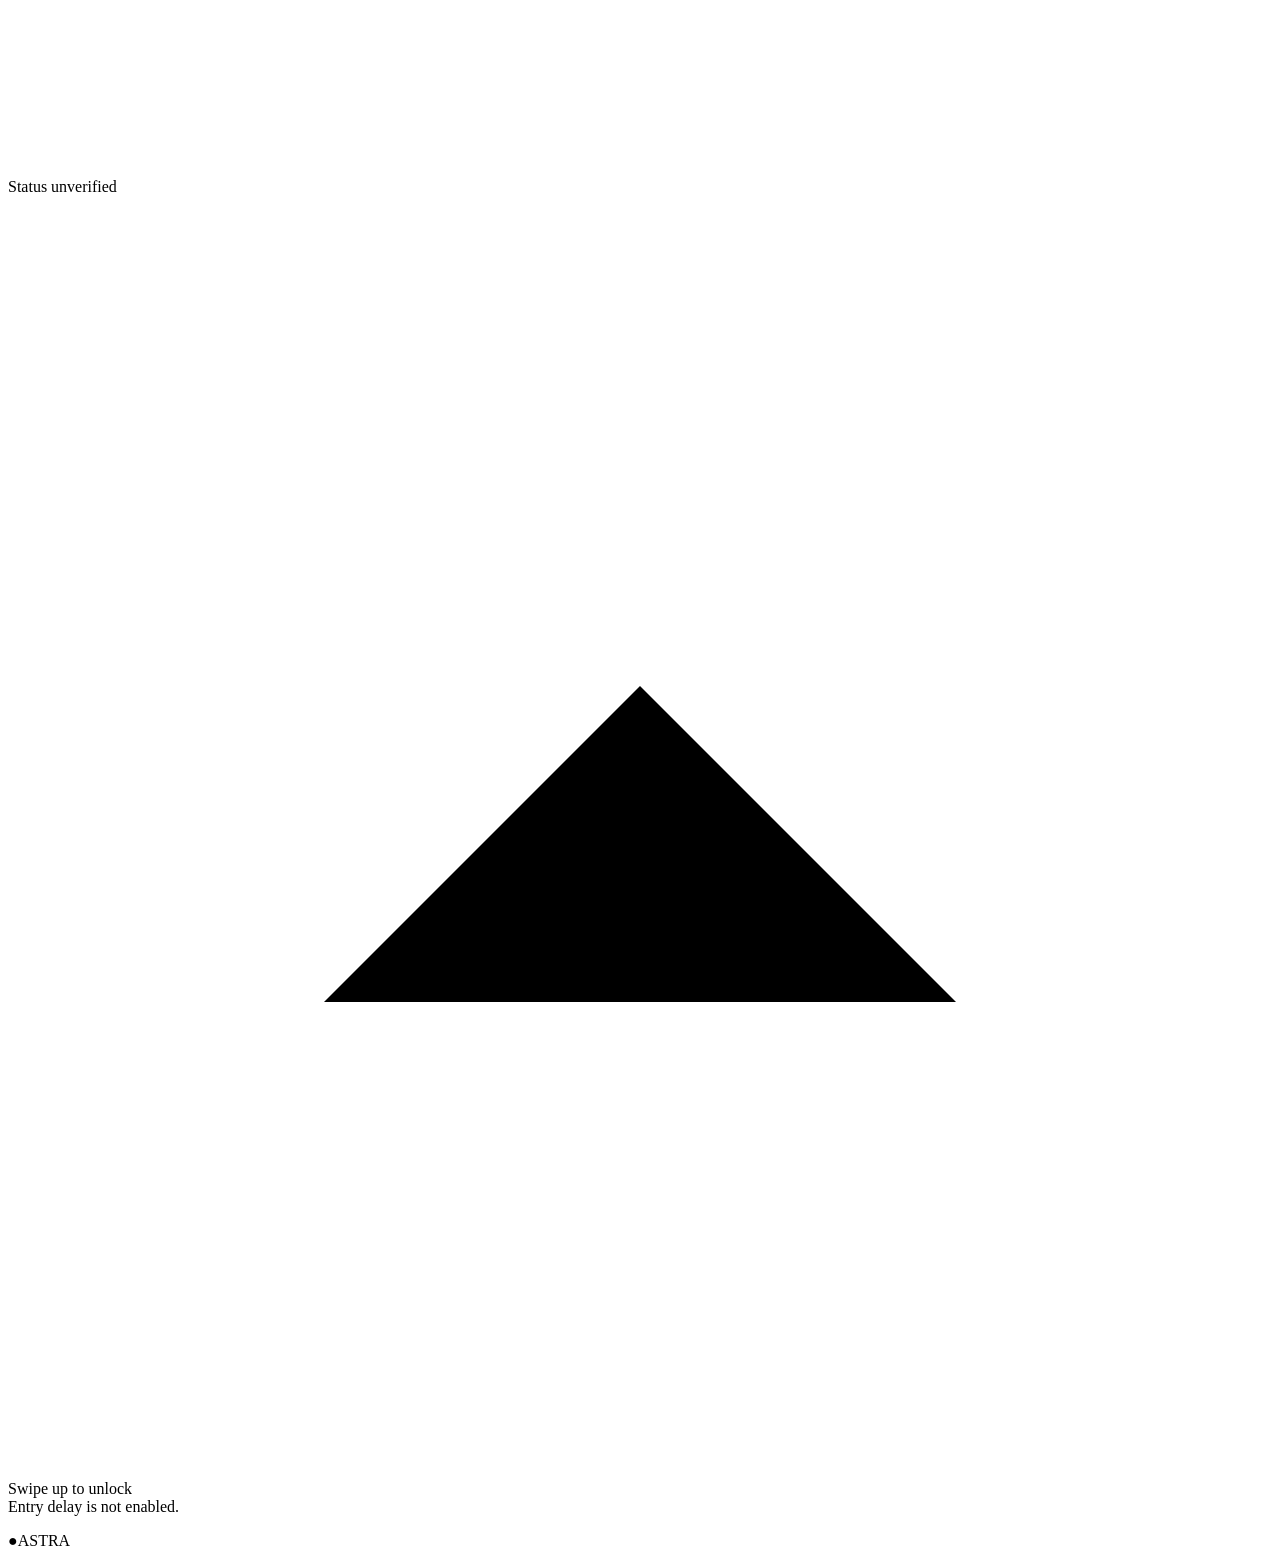
==== unifi-keypad/index.html @ 31f356d2 "Publish Astra panel and experimental fleet portal under MIT" ====
<!doctype html><html lang="en"><head><meta charset="utf-8"><meta name="viewport" content="width=device-width,initial-scale=1"><title>Astra · Home</title><link rel="stylesheet" href="/style.css"><link rel="stylesheet" href="/astra.css"><script defer src="/app.js"></script><script defer src="/management.js"></script><script defer src="/audio.js"></script><script src="/browser-pair.js" defer></script><link rel="stylesheet" href="/web-setup.css"></head><body><main>

<aside id="connection-alert" class="connection-alert" role="status" hidden><div><strong id="connection-alert-title">Alarm status unavailable</strong><p id="connection-alert-detail"></p></div><button id="reconnect" type="button">Reconnect UniFi</button></aside>
<aside id="bypass-summary" class="bypass-summary" role="status" hidden><span id="bypass-text"></span><button id="bypass-details" class="quiet" type="button">Details</button></aside>
<div id="alert-strip" class="alert-strip" role="status" hidden><span id="strip-label"></span><strong id="strip-time"></strong><button id="strip-cancel" type="button" class="strip-cancel">Disarm</button></div>
<section id="sleep" class="screen">
  <canvas id="lock-aurora" aria-hidden="true"></canvas>
  <div id="standby-display"><div id="clock" class="clock"></div><p id="date"></p><p id="standby-status" class="sub" aria-live="polite"><span id="standby-lock" class="lock-icon" aria-hidden="true"></span><span id="sleep-state">Status unverified</span></p></div>
  <div id="alarm-display" class="alarm-display" hidden>
    <p id="alarm-phase" class="eyebrow"></p>
    <div id="countdown-face" class="countdown-face" role="timer" aria-live="off">
      <svg class="countdown-ring" viewBox="0 0 240 240" aria-hidden="true"><circle class="ring-track" cx="120" cy="120" r="111"/><circle id="timer-progress" class="ring-progress" cx="120" cy="120" r="111" pathLength="60" stroke-dasharray="60"/></svg>
      <div id="countdown-value" class="countdown-value">1:00</div><span class="countdown-unit">REMAINING</span>
    </div>
    <div id="breach-display" class="breach-display" role="alert" hidden><div class="breach-symbol" aria-hidden="true">!</div><h1>THERE HAS BEEN<br>A BREACH</h1></div>
    <p id="alarm-detail" class="alarm-detail"></p>
  </div>
  <button id="wake" class="wake" hidden><span id="wake-label">Disarm</span><span class="wake-arrow" aria-hidden="true">→</span></button>
  <div id="swipe-unlock" class="swipe-unlock" role="button" tabindex="0" aria-label="Unlock panel. Swipe up from the bottom, or press Enter."><svg class="swipe-chevron" viewBox="0 0 24 24" aria-hidden="true"><path d="m6 15 6-6 6 6"/></svg><span>Swipe up to unlock</span><span class="swipe-handle" aria-hidden="true"></span></div>
  <p id="exit-countdown" class="sr-only" hidden></p>
</section>
<section id="pin-screen" class="screen" hidden><button id="back" class="quiet back">← Back</button><div class="eyebrow">WELCOME HOME</div><h1 id="pin-title">Unlock keypad</h1><p id="pin-help" class="sub">Enter your PIN. The keypad unlocks automatically.</p><form id="unlock-form"><input id="pin" aria-label="Keypad PIN" type="password" inputmode="none" pattern="[0-9]{4,8}" maxlength="8" autocomplete="off" placeholder="••••" required><div id="number-pad" class="number-pad"></div><button id="unlock-button" class="primary" type="submit" hidden>Unlock</button></form></section>
<section id="home" class="screen hub-screen" hidden>
  <div class="home-heading"><div class="home-title"><div id="site-name" class="eyebrow">HOME SECURITY</div><h1 id="state">Status unverified</h1></div><button id="finish-protection" type="button" class="compact-button" hidden>Finish protection setup →</button><button id="door-status-button" class="quiet home-sensors" type="button">Door status →</button></div>
  <div id="home-lock" class="shield lock-icon" aria-hidden="true"></div>
  <div class="command-grid"><button id="arm-stay" class="command arm" hidden><span id="arm-stay-lock" class="lock-icon" aria-hidden="true"></span><span id="arm-stay-label">Arm Stay</span></button><button id="arm-away" class="command arm" hidden><span id="arm-away-lock" class="lock-icon" aria-hidden="true"></span><span id="arm-away-label">Arm Away</span></button><button id="disarm" class="command disarm disarm-span"><span id="disarm-lock" class="lock-icon" aria-hidden="true"></span><span id="disarm-label">Disarm</span></button></div>
  <p class="sub" id="state-note">Check the current alarm state in Protect.</p>
</section>
<section id="cameras" class="screen hub-screen" hidden aria-labelledby="cameras-title"><p class="eyebrow">A LOOK AROUND HOME</p><div class="hub-symbol" aria-hidden="true"><svg viewBox="0 0 48 48"><rect x="6" y="12" width="26" height="24" rx="6"/><path d="m32 20 10-6v20l-10-6"/></svg></div><h1 id="cameras-title">Cameras</h1><p class="sub">Your cameras in Protect.</p><div id="hub-camera-list" class="hub-device-list"></div><p class="hub-pending">Live viewing is coming next.</p></section>
<section id="systems" class="screen hub-screen inventory-screen" hidden data-subtab="power" aria-labelledby="systems-title">
  <h1 id="systems-title" class="sr-only">Systems</h1>
  <div class="systems-toolbar" data-no-swipe>
    <div class="systems-tabs" role="tablist" aria-label="Systems sections">
      <button type="button" id="systems-tab-power" class="systems-tab is-active" role="tab" aria-selected="true" aria-controls="systems-panel-power">Power</button>
      <button type="button" id="systems-tab-network" class="systems-tab" role="tab" aria-selected="false" aria-controls="systems-panel-network">Network</button>
      <button type="button" id="systems-tab-wifi" class="systems-tab" role="tab" aria-selected="false" aria-controls="systems-panel-wifi">WiFi</button>
    </div>
    <div class="systems-refresh">
      <button id="hub-power-refresh" type="button" class="compact-button">Refresh</button>
      <button id="hub-network-refresh" type="button" class="compact-button">Refresh</button>
    </div>
  </div>
  <div class="systems-group" id="systems-panel-power" role="tabpanel" aria-labelledby="systems-tab-power">
    <label id="hub-power-site-label" class="inventory-site" hidden>Network site<select id="hub-power-site"></select></label>
    <p id="hub-power-status" class="inventory-status" role="status" aria-live="polite">Finding your devices…</p>
    <div id="hub-power-list" class="equipment-list" aria-label="Smart outlets"></div>
    <p id="hub-power-hint" class="hub-pending">Equipment controls require an administrator PIN.</p>
  </div>
  <div class="systems-group" id="systems-panel-network" role="tabpanel" aria-labelledby="systems-tab-network" hidden>
    <label id="hub-network-site-label" class="inventory-site" hidden>Network site<select id="hub-network-site"></select></label>
    <p id="hub-network-status" class="inventory-status" role="status" aria-live="polite">Finding your devices…</p>
    <div id="hub-network-list" class="equipment-list" aria-label="Network equipment"></div>
    <p id="hub-network-hint" class="hub-pending">Equipment controls require an administrator PIN.</p>
  </div>
  <div class="systems-group" id="systems-panel-wifi" role="tabpanel" aria-labelledby="systems-tab-wifi" hidden>
    <div class="systems-group-head"><div class="network-tools"><button id="hub-wifi-passwords" type="button" class="compact-button" aria-label="Wi-Fi passwords"><strong>Wi-Fi passwords</strong><span>View your saved Wi-Fi details</span></button><button id="hub-speedtest" type="button" class="compact-button" aria-label="Speed test"><strong>Speed test</strong><span>Check your gateway’s internet speed</span></button></div></div>
    <div id="hub-wifi-content" class="wifi-content"></div>
  </div>
</section>
<section id="audio" class="screen hub-screen audio-screen" hidden aria-labelledby="audio-title">
  <div class="audio-toolbar"><div class="audio-heading"><h1 id="audio-title">Audio</h1><span id="audio-summary" role="status" aria-live="polite">Your Sonos rooms</span></div><div class="audio-toolbar-actions"><button id="audio-link-rooms" type="button" class="compact-button" disabled>Link rooms</button><button id="audio-discover" type="button" class="compact-button">Find rooms</button></div></div>
  <p id="audio-notice" role="status" hidden></p>
  <div id="audio-layout" class="audio-layout" hidden>
    <article class="audio-now" aria-label="Selected room playback" data-no-swipe>
      <div class="audio-now-top"><div class="audio-now-room"><strong id="audio-room-name"></strong><span id="audio-group-detail"></span></div><span id="audio-source" class="audio-source"></span></div>
      <div class="audio-now-content">
        <div id="audio-art" class="audio-art" aria-hidden="true"><span class="audio-disc"></span><span id="audio-art-symbol" class="audio-disc-center">♪</span><img id="audio-cover" alt="" decoding="async" hidden></div>
        <div class="audio-track"><span id="audio-now-state" class="audio-state"></span><h2 id="audio-track-title"></h2><p id="audio-track-artist"></p><p id="audio-track-album"></p></div>
      </div>
      <div class="audio-controls" role="group" aria-label="Selected room controls">
        <div class="audio-transport"><button id="audio-play-pause" type="button" disabled><span id="audio-play-symbol" aria-hidden="true">▶</span><span id="audio-play-label">Play</span></button><button id="audio-stop" type="button" disabled><span aria-hidden="true">■</span> Stop</button><button id="audio-mute" type="button" aria-pressed="false" disabled>Mute</button></div>
        <div class="audio-volume"><button id="audio-volume-down" type="button" aria-label="Lower room volume" disabled>−</button><input id="audio-volume-slider" type="range" min="0" max="100" step="1" value="0" aria-label="Room volume" disabled><output id="audio-volume-value" for="audio-volume-slider">—</output><button id="audio-volume-up" type="button" aria-label="Raise room volume" disabled>+</button></div>
      </div>
    </article>
    <div class="audio-room-column"><div class="audio-list-heading"><h2>All zones</h2><span id="audio-room-count"></span></div><div id="audio-rooms" class="audio-rooms" aria-label="Sonos rooms" data-no-swipe></div></div>
  </div>
  <div id="audio-empty" class="audio-empty"><span class="audio-empty-note" aria-hidden="true">♫</span><h2 id="audio-empty-title">Finding your rooms…</h2><p id="audio-empty-detail">Looking for Sonos on your local network.</p></div>
</section>
<nav id="hub-navigation" class="hub-navigation" aria-label="Hub pages" hidden><div class="hub-page-buttons"><button id="hub-previous" class="hub-arrow" aria-label="Previous page" hidden>‹</button><button id="nav-home" type="button" class="hub-tab" aria-label="Alarm" title="Alarm" aria-current="page"><svg viewBox="0 0 24 24" aria-hidden="true" fill="none" stroke="currentColor" stroke-width="1.8" stroke-linecap="round" stroke-linejoin="round"><path d="M12 3l7 3v5c0 5-3.5 8-7 10-3.5-2-7-5-7-10V6z"/></svg></button><button id="nav-cameras" type="button" class="hub-tab" aria-label="Cameras" title="Cameras" hidden><svg viewBox="0 0 24 24" aria-hidden="true" fill="none" stroke="currentColor" stroke-width="1.8" stroke-linecap="round" stroke-linejoin="round"><rect x="3" y="7" width="13" height="11" rx="2.5"/><path d="m16 10 5-3v10l-5-3"/></svg></button><button id="nav-systems" type="button" class="hub-tab" aria-label="Systems" title="Systems"><svg viewBox="0 0 24 24" aria-hidden="true" fill="none" stroke="currentColor" stroke-width="1.8" stroke-linecap="round" stroke-linejoin="round"><rect x="3" y="3" width="7" height="7" rx="2"/><rect x="14" y="3" width="7" height="7" rx="2"/><rect x="3" y="14" width="7" height="7" rx="2"/><rect x="14" y="14" width="7" height="7" rx="2"/></svg></button><button id="nav-audio" type="button" class="hub-tab" aria-label="Audio" title="Audio"><svg viewBox="0 0 24 24" aria-hidden="true" fill="none" stroke="currentColor" stroke-width="1.8" stroke-linecap="round" stroke-linejoin="round"><path d="M9 18V5l11-2v13M9 9l11-2"/><ellipse cx="6" cy="18" rx="3" ry="3"/><ellipse cx="17" cy="16" rx="3" ry="3"/></svg></button><button id="hub-next" class="hub-arrow" aria-label="Next page" hidden>›</button><span class="dock-divider" aria-hidden="true"></span><button id="settings" type="button" class="dock-gear" aria-label="Open setup" title="Settings"><svg viewBox="0 0 24 24" aria-hidden="true" fill="none" stroke="currentColor" stroke-width="1.8" stroke-linecap="round" stroke-linejoin="round"><path d="m9 3-1 3-3 1-2 3 2 2-1 3 3 3 3-1 2 2 3-2 3 1 2-3-1-3 2-2-2-3-3-1-1-3z" transform="translate(1 1) scale(.9)"/><circle cx="12" cy="12" r="3"/></svg></button><button id="lock" type="button" class="dock-lock" aria-label="Lock hub" title="Lock panel"><svg viewBox="0 0 24 24" aria-hidden="true" fill="none" stroke="currentColor" stroke-width="1.8" stroke-linecap="round" stroke-linejoin="round"><rect x="5" y="10" width="14" height="11" rx="2.5"/><path d="M8 10V7a4 4 0 0 1 8 0v3"/></svg></button></div><div class="hub-bottom" hidden><span id="hub-page-hint"></span></div><span id="hub-idle" class="hub-idle" hidden></span></nav>
<section id="setup-success" class="screen" hidden aria-labelledby="setup-success-title"><div class="success-check" aria-hidden="true">✓</div><div class="eyebrow">WELCOME HOME</div><h1 id="setup-success-title" tabindex="-1">Congratulations!<br>Your keypad is set up.</h1><p class="sub">Click Continue to get started.</p><button id="setup-continue" class="primary success-continue">Continue →</button></section>
<section id="setup-screen" class="screen" hidden>
<nav class="settings-heading" aria-label="Settings navigation"><button id="settings-section-back" class="quiet settings-back" type="button" hidden>← Settings</button><span id="settings-identity" class="eyebrow"></span><button id="close-setup" class="quiet back" type="button">Keypad →</button></nav>
<div id="settings-overview" class="settings-page"><p class="eyebrow">YOUR HOME, YOUR WAY</p><h1>Settings</h1><p class="sub">People, protection, and the details that matter.</p>
<div class="settings-grid">
<button class="settings-card" id="manage-users"><span class="card-symbol" aria-hidden="true">♙</span><strong>Users &amp; PINs</strong><span id="users-summary">Manage access to your home</span><b aria-hidden="true">→</b></button>
<button class="settings-card" id="manage-activity"><span class="card-symbol" aria-hidden="true">◷</span><strong>Activity</strong><span>Who disarmed, and when</span><b aria-hidden="true">→</b></button>
<button class="settings-card" id="manage-sensors"><span class="card-symbol" aria-hidden="true">▣</span><strong>Sensors</strong><span id="sensors-summary">Add, replace, or test a sensor</span><b aria-hidden="true">→</b></button>
<button class="settings-card" id="manage-sirens"><span class="card-symbol" aria-hidden="true">◉</span><strong>Sirens</strong><span>Find devices and choose alarm sound</span><b aria-hidden="true">→</b></button>
<button class="settings-card" id="manage-panel"><span class="card-symbol" aria-hidden="true">◴</span><strong>Panel</strong><span id="panel-summary">Locks after 1 minute idle</span><b aria-hidden="true">→</b></button>
<button class="settings-card" id="manage-connection"><span class="card-symbol" aria-hidden="true">⌁</span><strong>Connection &amp; setup</strong><span id="connection-summary">Check your UniFi connection</span><b aria-hidden="true">→</b></button>
</div><p class="sub small">Administrator access · Settings lock automatically.</p></div>
<div id="settings-users" class="settings-page" hidden><div class="settings-title"><h1>Users &amp; PINs</h1><button id="add-user" class="compact-button">+ Add user</button></div><p class="sub">A unique PIN identifies each person. Administrators can also manage settings.</p><div id="user-list" class="settings-list"></div>
<form id="user-editor" class="settings-form" hidden><h2 id="user-editor-title">Add user</h2><label>Name<input id="user-name" maxlength="60" autocomplete="off" required></label><div class="form-columns"><label>Access<select id="user-role"><option value="user">User · arm and disarm</option><option value="admin">Administrator · full settings access</option></select></label><label id="user-enabled-label" class="toggle-label"><input id="user-enabled" type="checkbox" checked>Access enabled</label></div><div class="form-columns"><label id="user-pin-label">PIN · 4–8 digits<input id="user-pin" type="password" inputmode="numeric" pattern="[0-9]{4,8}" maxlength="8" autocomplete="new-password"></label><label>Confirm PIN<input id="user-pin-confirm" type="password" inputmode="numeric" pattern="[0-9]{4,8}" maxlength="8" autocomplete="new-password"></label></div><p id="user-pin-hint" class="sub small"></p><div class="form-columns"><label>Temporary access until <span class="sub small">(optional)</span><input id="user-expires" type="datetime-local"></label></div><div class="form-columns"><label id="user-duress-pin-label">Duress PIN · 4–8 digits <span class="sub small">(optional)</span><input id="user-duress-pin" type="password" inputmode="numeric" pattern="[0-9]{4,8}" maxlength="8" autocomplete="new-password"></label><label>Confirm duress PIN<input id="user-duress-pin-confirm" type="password" inputmode="numeric" pattern="[0-9]{4,8}" maxlength="8" autocomplete="new-password"></label></div><p id="user-duress-hint" class="sub small"></p><label id="user-duress-remove-label" class="toggle-label" hidden><input id="user-duress-remove" type="checkbox">Remove duress PIN</label><div id="user-pin-pad" class="number-pad" aria-label="User PIN number pad"></div><div class="settings-actions"><button id="cancel-user" type="button" class="quiet">Cancel</button><button id="save-user" class="primary">Save user</button></div></form></div>
<div id="settings-activity" class="settings-page" hidden><div class="settings-title"><h1>Activity</h1><button id="refresh-activity" class="compact-button">Refresh</button></div><p class="sub">Personal PINs identify keypad requests. “Confirmed” means Protect reported the matching state change.</p><div id="activity-list" class="settings-list" aria-live="polite"></div><button id="more-activity" class="quiet" hidden>Load older activity</button><p class="sub small">History starts with this update. Actions performed directly in Protect aren’t attributed to keypad users.</p></div>
<div id="settings-sensors" class="settings-page" hidden>
<div class="sensor-toolbar">
<div class="sensor-heading"><h1>Sensors</h1><button id="refresh-sensors" class="compact-button" type="button">Find sensors</button></div>
<div class="sensor-test-box"><h2>Check protection</h2><p id="sensor-test-summary" class="sub" role="status"></p><button id="enable-sensors" class="compact-button" type="button" disabled>Enable protection</button></div>
</div>
<div id="sensor-list" class="settings-list" role="region" aria-label="Sensors and their alarm modes" tabindex="0"></div>
<div class="settings-actions"><button id="review-sensors" class="primary">Review sensor changes →</button></div>
<div id="sensor-review" class="review-box" hidden><h2>Review changes</h2><div id="sensor-review-detail"></div><p class="sub small">Your alert recipients and one-minute delays stay the same. Save while the system is disarmed.</p><div class="settings-actions"><button id="cancel-sensors" class="quiet">Back</button><button id="save-sensors" class="primary">Save sensor changes</button></div></div>
<details id="sensor-help" class="sensor-reminders"><summary>Sensor help &amp; reminders</summary><p id="sensor-message" class="sub">Pair new sensors in Protect, then select them here.</p><p id="sensor-test-state" class="sub"></p><h3>Bypass reminders</h3><p class="sub small">Bypass reminders can be dismissed from the banner for 1, 7, or 30 days, or muted for 20 days when arming. A dismissed door returns to the banner if its issue changes; alarm notifications stay on.</p><button id="reset-bypass-reminders" class="quiet" type="button">Turn bypass reminders back on</button></details>
</div>
<div id="settings-sirens" class="settings-page" hidden>
  <div class="settings-title"><h1>Sirens</h1><button id="refresh-sirens" class="compact-button" type="button">Scan Protect</button></div>
  <div class="siren-options"><p id="siren-message" class="sub"></p><label>Sound for<select id="siren-duration" aria-label="Siren duration"></select></label><p class="sub small">Starts after the entry countdown. Stops when disarmed or when this time ends.</p></div>
  <div id="siren-list" class="settings-list" role="region" aria-label="Available sirens" tabindex="0"></div>
  <div class="settings-actions"><button id="review-sirens" class="primary" type="button" disabled>Review sirens →</button></div>
  <div id="siren-review" class="review-box" hidden><h2>Review alarm sound</h2><div id="siren-review-detail"></div><p class="sub small">Save while disarmed. Saving does not play a sound.</p><div class="settings-actions"><button id="cancel-sirens" class="quiet" type="button">Back</button><button id="save-sirens" class="primary" type="button">Save sirens</button></div></div>
</div>
<div id="settings-panel" class="settings-page" hidden><h1>Panel</h1><p class="sub">Choose how long the controls stay unlocked when you’re not using them.</p><form id="panel-settings-form" class="settings-form"><label>Auto-lock after<select id="auto-lock"><option value="60">1 minute</option><option value="120">2 minutes</option><option value="180">3 minutes</option></select></label><p class="sub small">Each touch starts the timer again. Alarm countdowns continue when the panel is locked.</p><button id="save-panel-settings" class="primary" type="submit">Save</button></form></div>
<div id="settings-connection" class="settings-page" hidden><h1>Connection &amp; setup</h1><p id="connection" class="sub">Checking connection…</p><a id="installer-link" href="/onboarding" class="compact-button" hidden>Review alarm setup →</a><section id="computer-setup" class="computer-setup"><div><p class="eyebrow">RECOMMENDED</p><h2>Set up from a PC or Mac</h2><p>Copy your API key from UniFi Protect, then finish setup in a browser on the same network. Your settings stay on this panel.</p></div><button type="button" data-web-start>Set up from a computer →</button><div data-web-details class="computer-pair-details" hidden><div><p class="fine">1. Open this address on your PC or Mac</p><span data-web-url></span><p class="fine">2. Continue to secure setup and enter this code</p><strong data-web-code class="computer-pair-code"></strong></div></div><p data-web-result role="status" aria-live="polite"></p><button type="button" data-web-cancel class="quiet" hidden>Close computer access</button></section><details id="reconnect-details"><summary>UniFi sign-in</summary><div id="local-login-details"><h2>UniFi connection</h2><p class="sub small">This account connects the panel to your UniFi console. Your verified login is saved privately on this panel, restored after updates, and renewed automatically. Your password and verification codes are never saved.</p><p id="local-connected-note" class="connected-note" role="status" hidden><span aria-hidden="true">✓</span> Signed in to your UniFi account.</p><form id="local-login"><label>Local console address<input id="local-host" placeholder="Console IP address" required></label><label>Local username or email<input id="local-user" autocomplete="off" required></label><label id="local-password-field">Local account password<input id="local-password" type="password" autocomplete="off" required></label><label id="verification-field" hidden>UniFi authenticator code · not keypad PIN<input id="verification-code" type="password" inputmode="numeric" pattern="[0-9]{6}" maxlength="6" autocomplete="one-time-code"></label><button id="local-submit" class="primary">Sign in locally</button></form><button id="cancel-verification" type="button" class="quiet" hidden>Cancel sign-in</button><button id="local-refresh" type="button" class="quiet">Check connection</button><button id="local-logout" type="button" class="quiet">Disconnect local session</button><p id="local-result" class="sub small" role="status"></p></div></details><details id="advanced-api"><summary>Advanced connection</summary><p class="sub small">Your API key and verified UniFi login are restored after updates or restarts. The panel renews the login automatically; if UniFi ends it, reconnect your account here.</p><form id="setup"><label>Console address<input id="host" placeholder="192.168.0.1" required></label><label>API key<input id="key" type="password" autocomplete="off" required></label><button class="primary">Connect</button></form></details><details id="entry-setup"><summary>Entry-delay test setup</summary><p id="configured-doors" class="sub small">Check configured door coverage below. Immediate notifications must be adjusted first. This device must stay running and connected.</p><p id="door-coverage" class="sub small"></p><form id="entry-enable-form"><label><input id="entry-rule-adjusted" type="checkbox" required>Immediate door alerts have been adjusted in Protect</label><label>Keypad PIN<input id="entry-enable-pin" type="password" inputmode="numeric" autocomplete="off" required></label><button class="primary">Enable one-minute entry delay</button></form></details><form id="pin-setup"><label>Create a PIN · 4–8 digits<input id="new-pin" type="password" inputmode="numeric" pattern="[0-9]{4,8}" maxlength="8" autocomplete="new-password" required></label><button id="save-pin" class="primary">Set PIN</button></form><p class="sub small">Your UniFi account connects the panel. People use their own keypad PINs.</p></div>
<p id="settings-message" class="sub" role="status" aria-live="polite"></p>
</section>
<aside id="entry-observation" class="sub small" aria-live="polite">Entry delay is not enabled.</aside><p id="message" role="status" aria-live="polite"></p><footer><span id="connection-dot">●</span><span class="footer-brand">ASTRA</span></footer>
</main><dialog id="door-status-dialog" class="signin-dialog door-status-dialog" aria-labelledby="door-status-title" data-no-swipe><h2 id="door-status-title">Door status</h2><p id="home-sensor-status"></p><p id="bypass-detail" class="sub"></p><button id="bypass-dismiss" type="button" class="bypass-dismiss" aria-label="Dismiss bypass reminder" hidden>Dismiss reminder</button><span id="bypass-choices" class="bypass-choices" hidden><span class="bypass-choices-label">Dismiss for</span><button type="button" data-days="1">1 day</button><button type="button" data-days="7">7 days</button><button type="button" data-days="30">30 days</button></span><button id="close-door-status" class="primary" type="button">Done</button></dialog><dialog id="signin-success" class="signin-dialog" aria-labelledby="signin-success-title" aria-describedby="signin-success-detail signin-success-next"><div class="signin-check" aria-hidden="true">✓</div><p class="eyebrow">CONNECTION CONFIRMED</p><h2 id="signin-success-title">You’re signed in</h2><p id="signin-success-detail" class="sub">Your UniFi account is connected.</p><p id="signin-success-next" class="signin-next"></p><button id="signin-continue" type="button" class="primary">Continue to keypad →</button><button id="signin-finish-connection" type="button" class="quiet" hidden>Finish connection</button></dialog><dialog id="equipment-dialog" class="signin-dialog equipment-dialog" aria-labelledby="equipment-title" aria-describedby="equipment-target equipment-effect">
<p class="eyebrow">EQUIPMENT CONTROL</p><h2 id="equipment-title"></h2><p id="equipment-target" class="equipment-target"></p>
<form id="equipment-form"><label id="equipment-name-label"><span class="sr-only">New name</span><input id="equipment-name" maxlength="64" autocomplete="off" autocapitalize="off" spellcheck="false" inputmode="none" placeholder="New name" aria-describedby="equipment-name-count"><span id="equipment-name-count" class="equipment-name-count"></span></label><p id="equipment-effect" class="sub"></p><p id="equipment-result" role="status" aria-live="polite"></p><button id="equipment-submit" class="primary" type="submit">Review change</button><div id="equipment-keyboard" class="text-keyboard" role="group" aria-label="Name keyboard" data-no-swipe hidden></div></form><button id="equipment-cancel" class="quiet" type="button">Cancel</button>
</dialog><dialog id="wifi-dialog" class="signin-dialog wifi-dialog" aria-labelledby="wifi-title" data-no-swipe>
<p class="eyebrow">YOUR NETWORK</p><h2 id="wifi-title">Wi-Fi passwords</h2><p id="wifi-site" class="sub"></p>
<form id="wifi-pin-form" autocomplete="off"><label for="wifi-pin">Enter your administrator PIN again</label><input id="wifi-pin" type="password" inputmode="numeric" pattern="[0-9]{4,8}" minlength="4" maxlength="8" autocomplete="off" required aria-label="Administrator PIN">
<div id="wifi-number-pad" class="number-pad" aria-label="PIN keypad"><button type="button" data-key="1">1</button><button type="button" data-key="2">2</button><button type="button" data-key="3">3</button><button type="button" data-key="4">4</button><button type="button" data-key="5">5</button><button type="button" data-key="6">6</button><button type="button" data-key="7">7</button><button type="button" data-key="8">8</button><button type="button" data-key="9">9</button><button type="button" data-key="clear" aria-label="Clear PIN">Clear</button><button type="button" data-key="0">0</button><button type="button" data-key="back" aria-label="Delete last digit">⌫</button></div>
<button id="wifi-submit" type="submit" class="primary">Show Wi-Fi passwords</button></form>
<div id="wifi-networks" hidden><p class="wifi-hide-note">Hidden automatically after 30 seconds or when the hub locks.</p><div id="wifi-list" class="wifi-list" aria-label="Saved Wi-Fi networks"></div></div>
<p id="wifi-result" role="status" aria-live="polite"></p><button id="wifi-close" type="button" class="quiet">Close</button>
</dialog><dialog id="speedtest-dialog" class="signin-dialog speedtest-dialog" aria-labelledby="speedtest-title" aria-describedby="speedtest-description" data-no-swipe>
<p class="eyebrow">YOUR INTERNET</p><h2 id="speedtest-title">Internet speed test</h2><p id="speedtest-gateway" class="sub"></p>
<p id="speedtest-description">Tests the gateway’s internet connection through your modem. It may briefly slow other internet use.</p>
<p id="speedtest-phase" class="speedtest-phase" role="status" aria-live="polite"></p>
<div id="speedtest-results" hidden><p id="speedtest-result-label" class="speedtest-result-label"></p><dl class="speedtest-metrics"><div><dt>Download</dt><dd><span id="speedtest-download">—</span><small>Mbps</small></dd></div><div><dt>Upload</dt><dd><span id="speedtest-upload">—</span><small>Mbps</small></dd></div><div><dt>Latency</dt><dd><span id="speedtest-latency">—</span><small>ms</small></dd></div></dl></div>
<p id="speedtest-message" class="sub"></p><button id="speedtest-start" type="button" class="primary" disabled>Start test</button><button id="speedtest-close" type="button" class="quiet">Close</button>
</dialog><dialog id="arm-review-dialog" class="signin-dialog arm-review-dialog" aria-labelledby="arm-review-title" aria-describedby="arm-review-doors arm-review-active" data-no-swipe>
<p class="eyebrow">CHECK DOOR COVERAGE</p><h2 id="arm-review-title">Arm with these doors bypassed?</h2>
<p class="sub">These doors will not trigger an alarm during this arm cycle.</p><p id="arm-review-doors" class="bypass-doors"></p><p id="arm-review-active"></p>
<label class="mute-choice"><input id="mute-bypass" type="checkbox"> Silence reminders for these same issues for 20 days</label>
<p class="sub small">Bypassed doors stay visible. This does not silence alarm notifications. New issues still require confirmation.</p>
<button id="confirm-bypass" class="primary" type="button">Continue and arm available doors</button><button id="cancel-bypass" class="quiet" type="button">Cancel</button>
</dialog><dialog id="audio-group-dialog" class="signin-dialog audio-group-dialog" aria-labelledby="audio-group-title" aria-describedby="audio-group-source audio-group-help" data-no-swipe>
<div class="audio-group-heading"><h2 id="audio-group-title">Link rooms</h2><button id="audio-group-close" type="button" class="compact-button" aria-label="Close room linking">×</button></div>
<p id="audio-group-source"></p><p id="audio-group-help">Added rooms switch to this audio. Unchecked rooms leave the group.</p>
<div id="audio-group-options" class="audio-group-options" role="group" aria-label="Rooms to link"></div>
<p id="audio-group-message" role="status" hidden></p>
<div class="audio-group-footer"><span id="audio-group-count"></span><button id="audio-group-save" type="button" class="primary" disabled>Save links</button></div>
</dialog></body></html>
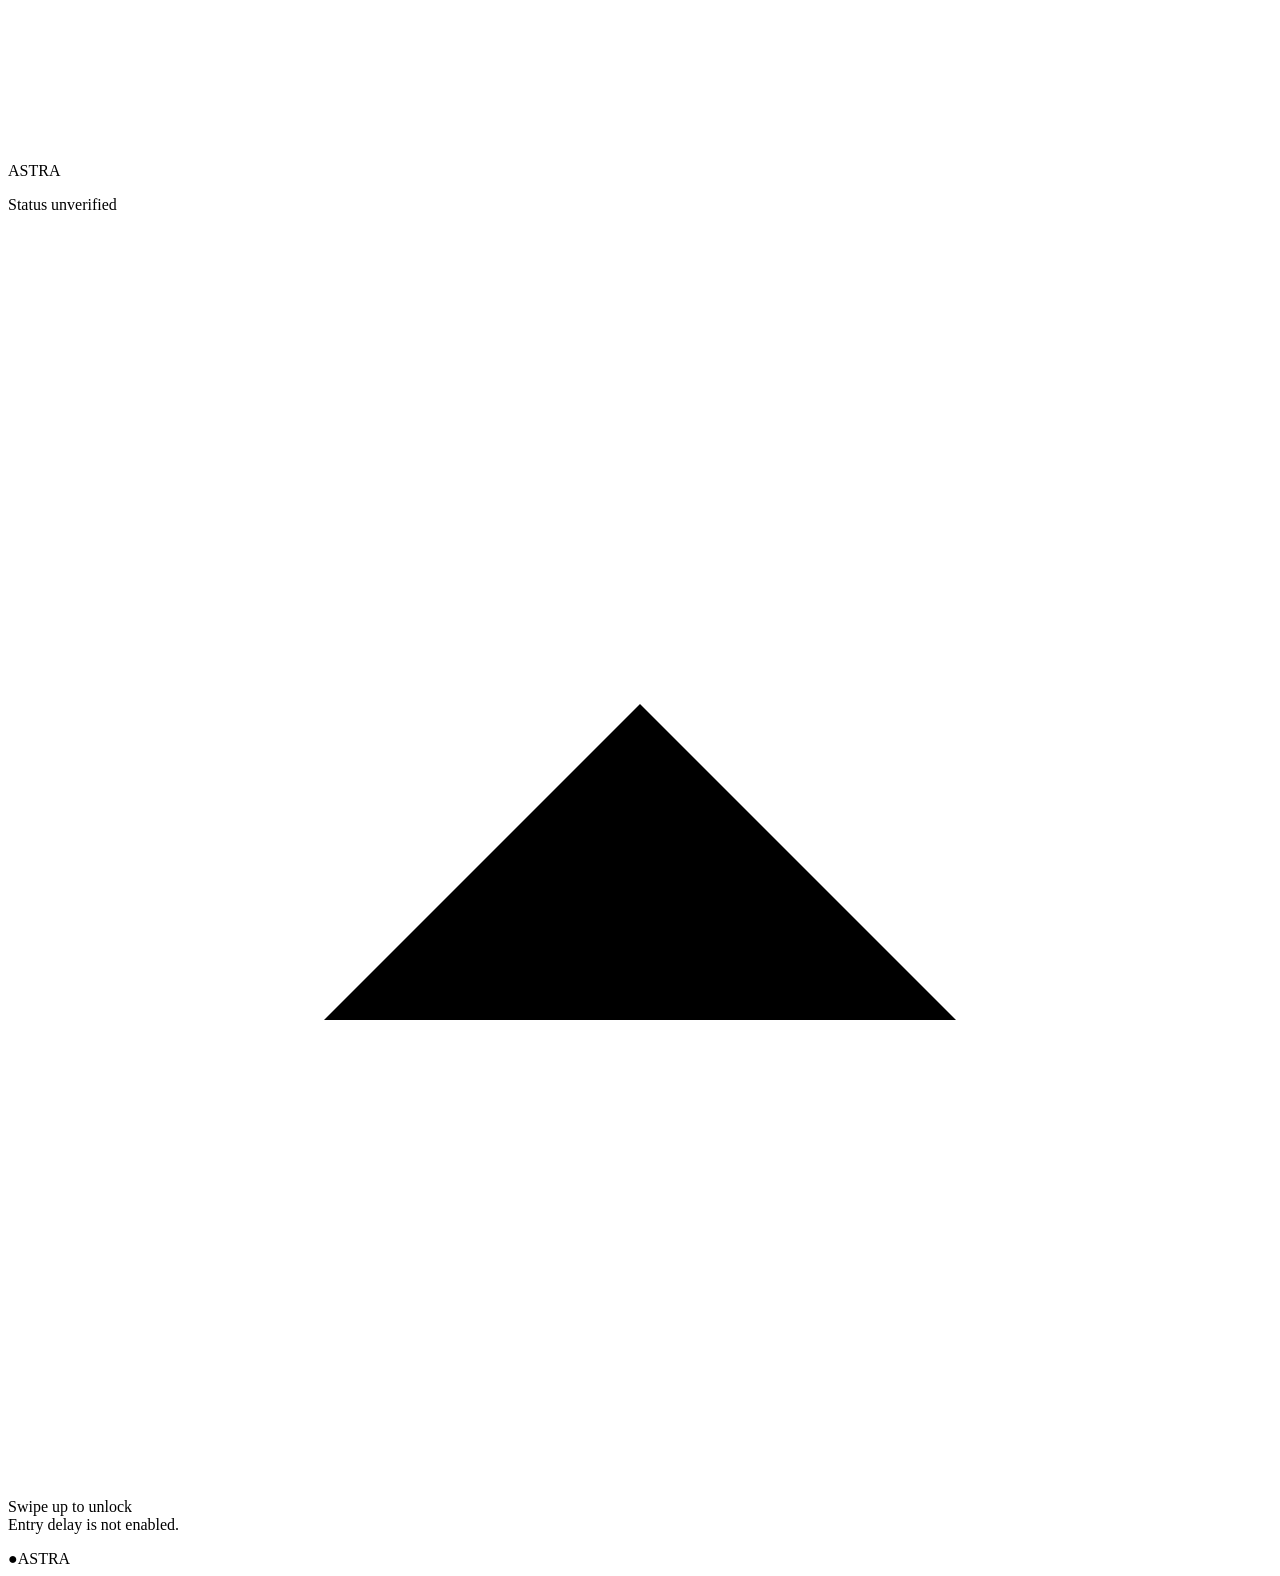
==== commit 35645a0c: "Add framed Sonos artwork and PIN-isolated lock screen music controls" ====
--- a/unifi-keypad/index.html
+++ b/unifi-keypad/index.html
@@ -1,11 +1,16 @@
-<!doctype html><html lang="en"><head><meta charset="utf-8"><meta name="viewport" content="width=device-width,initial-scale=1"><title>Astra · Home</title><link rel="stylesheet" href="/style.css"><link rel="stylesheet" href="/astra.css"><script defer src="/app.js"></script><script defer src="/management.js"></script><script defer src="/audio.js"></script><script src="/browser-pair.js" defer></script><link rel="stylesheet" href="/web-setup.css"></head><body><main>
+<!doctype html><html lang="en"><head><meta charset="utf-8"><meta name="viewport" content="width=device-width,initial-scale=1"><title>Astra · Home</title><link rel="stylesheet" href="/style.css"><link rel="stylesheet" href="/astra.css"><script defer src="/app.js"></script><script defer src="/management.js"></script><script defer src="/level-control.js"></script><script defer src="/audio.js"></script><script defer src="/standby-audio.js"></script><link rel="stylesheet" href="/music.css"><script defer src="/lighting.js"></script><link rel="stylesheet" href="/lighting.css"><script src="/browser-pair.js" defer></script><link rel="stylesheet" href="/web-setup.css"></head><body><main>
 
 <aside id="connection-alert" class="connection-alert" role="status" hidden><div><strong id="connection-alert-title">Alarm status unavailable</strong><p id="connection-alert-detail"></p></div><button id="reconnect" type="button">Reconnect UniFi</button></aside>
 <aside id="bypass-summary" class="bypass-summary" role="status" hidden><span id="bypass-text"></span><button id="bypass-details" class="quiet" type="button">Details</button></aside>
 <div id="alert-strip" class="alert-strip" role="status" hidden><span id="strip-label"></span><strong id="strip-time"></strong><button id="strip-cancel" type="button" class="strip-cancel">Disarm</button></div>
 <section id="sleep" class="screen">
   <canvas id="lock-aurora" aria-hidden="true"></canvas>
-  <div id="standby-display"><div id="clock" class="clock"></div><p id="date"></p><p id="standby-status" class="sub" aria-live="polite"><span id="standby-lock" class="lock-icon" aria-hidden="true"></span><span id="sleep-state">Status unverified</span></p></div>
+  <article id="standby-music" class="standby-music" aria-label="Lock screen music" data-no-swipe hidden>
+    <div class="standby-cover-wrap"><div id="standby-art" class="audio-art" aria-hidden="true"><span class="audio-disc"></span><span class="audio-disc-center">♪</span><img id="standby-cover" alt="" decoding="async" hidden></div><div class="standby-room"><span class="music-playing-dot" aria-hidden="true"></span><span id="standby-room-name"></span></div><div class="standby-track"><h2 id="standby-track-title"></h2><p id="standby-track-artist"></p></div></div>
+    <div class="standby-controls" role="group" aria-label="Lock screen music controls"><button id="standby-volume-down" type="button" aria-label="Lower room volume" disabled>−</button><output id="standby-volume" aria-label="Room volume">—</output><button id="standby-volume-up" type="button" aria-label="Raise room volume" disabled>+</button><span class="music-control-divider" aria-hidden="true"></span><button id="standby-play" type="button" aria-label="Pause music" disabled>Ⅱ</button><button id="standby-next" type="button" aria-label="Next song" disabled><svg viewBox="0 0 24 24" aria-hidden="true"><path d="m5 5 10 7-10 7z"/><path d="M18 5v14" fill="none" stroke="currentColor" stroke-width="2.5"/></svg></button></div>
+    <p id="standby-music-notice" role="status" hidden></p>
+  </article>
+  <div id="standby-display"><span class="standby-brand">ASTRA</span><div id="clock" class="clock"></div><p id="date"></p><p id="standby-status" class="sub" aria-live="polite"><span id="standby-lock" class="lock-icon" aria-hidden="true"></span><span id="sleep-state">Status unverified</span></p></div>
   <div id="alarm-display" class="alarm-display" hidden>
     <p id="alarm-phase" class="eyebrow"></p>
     <div id="countdown-face" class="countdown-face" role="timer" aria-live="off">
@@ -67,16 +72,25 @@
         <div id="audio-art" class="audio-art" aria-hidden="true"><span class="audio-disc"></span><span id="audio-art-symbol" class="audio-disc-center">♪</span><img id="audio-cover" alt="" decoding="async" hidden></div>
         <div class="audio-track"><span id="audio-now-state" class="audio-state"></span><h2 id="audio-track-title"></h2><p id="audio-track-artist"></p><p id="audio-track-album"></p></div>
       </div>
-      <div class="audio-controls" role="group" aria-label="Selected room controls">
-        <div class="audio-transport"><button id="audio-play-pause" type="button" disabled><span id="audio-play-symbol" aria-hidden="true">▶</span><span id="audio-play-label">Play</span></button><button id="audio-stop" type="button" disabled><span aria-hidden="true">■</span> Stop</button><button id="audio-mute" type="button" aria-pressed="false" disabled>Mute</button></div>
+
+    </article>
+    <div class="audio-room-column"><div class="audio-list-heading"><h2>All zones</h2><span id="audio-room-count"></span></div><div id="audio-rooms" class="audio-rooms" aria-label="Sonos rooms" data-no-swipe></div>      <div class="audio-controls" role="group" aria-label="Selected room controls">
+        <div class="audio-transport"><button id="audio-play-pause" type="button" disabled><span id="audio-play-symbol" aria-hidden="true">▶</span><span id="audio-play-label">Play</span></button><button id="audio-next" type="button" aria-label="Next song" hidden disabled><svg viewBox="0 0 24 24" aria-hidden="true"><path d="m5 5 10 7-10 7z"/><path d="M18 5v14" fill="none" stroke="currentColor" stroke-width="2.5"/></svg></button><button id="audio-stop" type="button" disabled><span aria-hidden="true">■</span> Stop</button><button id="audio-mute" type="button" aria-pressed="false" disabled>Mute</button></div>
         <div class="audio-volume"><button id="audio-volume-down" type="button" aria-label="Lower room volume" disabled>−</button><input id="audio-volume-slider" type="range" min="0" max="100" step="1" value="0" aria-label="Room volume" disabled><output id="audio-volume-value" for="audio-volume-slider">—</output><button id="audio-volume-up" type="button" aria-label="Raise room volume" disabled>+</button></div>
-      </div>
-    </article>
-    <div class="audio-room-column"><div class="audio-list-heading"><h2>All zones</h2><span id="audio-room-count"></span></div><div id="audio-rooms" class="audio-rooms" aria-label="Sonos rooms" data-no-swipe></div></div>
+      </div></div>
   </div>
   <div id="audio-empty" class="audio-empty"><span class="audio-empty-note" aria-hidden="true">♫</span><h2 id="audio-empty-title">Finding your rooms…</h2><p id="audio-empty-detail">Looking for Sonos on your local network.</p></div>
 </section>
-<nav id="hub-navigation" class="hub-navigation" aria-label="Hub pages" hidden><div class="hub-page-buttons"><button id="hub-previous" class="hub-arrow" aria-label="Previous page" hidden>‹</button><button id="nav-home" type="button" class="hub-tab" aria-label="Alarm" title="Alarm" aria-current="page"><svg viewBox="0 0 24 24" aria-hidden="true" fill="none" stroke="currentColor" stroke-width="1.8" stroke-linecap="round" stroke-linejoin="round"><path d="M12 3l7 3v5c0 5-3.5 8-7 10-3.5-2-7-5-7-10V6z"/></svg></button><button id="nav-cameras" type="button" class="hub-tab" aria-label="Cameras" title="Cameras" hidden><svg viewBox="0 0 24 24" aria-hidden="true" fill="none" stroke="currentColor" stroke-width="1.8" stroke-linecap="round" stroke-linejoin="round"><rect x="3" y="7" width="13" height="11" rx="2.5"/><path d="m16 10 5-3v10l-5-3"/></svg></button><button id="nav-systems" type="button" class="hub-tab" aria-label="Systems" title="Systems"><svg viewBox="0 0 24 24" aria-hidden="true" fill="none" stroke="currentColor" stroke-width="1.8" stroke-linecap="round" stroke-linejoin="round"><rect x="3" y="3" width="7" height="7" rx="2"/><rect x="14" y="3" width="7" height="7" rx="2"/><rect x="3" y="14" width="7" height="7" rx="2"/><rect x="14" y="14" width="7" height="7" rx="2"/></svg></button><button id="nav-audio" type="button" class="hub-tab" aria-label="Audio" title="Audio"><svg viewBox="0 0 24 24" aria-hidden="true" fill="none" stroke="currentColor" stroke-width="1.8" stroke-linecap="round" stroke-linejoin="round"><path d="M9 18V5l11-2v13M9 9l11-2"/><ellipse cx="6" cy="18" rx="3" ry="3"/><ellipse cx="17" cy="16" rx="3" ry="3"/></svg></button><button id="hub-next" class="hub-arrow" aria-label="Next page" hidden>›</button><span class="dock-divider" aria-hidden="true"></span><button id="settings" type="button" class="dock-gear" aria-label="Open setup" title="Settings"><svg viewBox="0 0 24 24" aria-hidden="true" fill="none" stroke="currentColor" stroke-width="1.8" stroke-linecap="round" stroke-linejoin="round"><path d="m9 3-1 3-3 1-2 3 2 2-1 3 3 3 3-1 2 2 3-2 3 1 2-3-1-3 2-2-2-3-3-1-1-3z" transform="translate(1 1) scale(.9)"/><circle cx="12" cy="12" r="3"/></svg></button><button id="lock" type="button" class="dock-lock" aria-label="Lock hub" title="Lock panel"><svg viewBox="0 0 24 24" aria-hidden="true" fill="none" stroke="currentColor" stroke-width="1.8" stroke-linecap="round" stroke-linejoin="round"><rect x="5" y="10" width="14" height="11" rx="2.5"/><path d="M8 10V7a4 4 0 0 1 8 0v3"/></svg></button></div><div class="hub-bottom" hidden><span id="hub-page-hint"></span></div><span id="hub-idle" class="hub-idle" hidden></span></nav>
+<section id="lighting" class="screen hub-screen lighting-screen" hidden aria-labelledby="lighting-title">
+  <div class="lighting-toolbar"><div><h1 id="lighting-title">Lighting</h1><span id="lighting-summary" role="status">Philips Hue</span></div><div class="lighting-toolbar-actions"><button id="lighting-connect" type="button" class="compact-button">Connect Hue</button><button id="lighting-refresh" type="button" class="compact-button" aria-label="Refresh lighting">Refresh</button></div></div>
+  <p id="lighting-notice" role="status" aria-live="polite" hidden></p>
+  <div id="lighting-layout" class="lighting-layout" hidden>
+    <aside class="lighting-sidebar"><div id="lighting-rooms" class="lighting-rooms" aria-label="Lighting rooms" data-no-swipe></div><div class="lighting-room-controls"><button id="lighting-room-on" type="button">Room on</button><button id="lighting-room-off" type="button">Room off</button></div></aside>
+    <div class="lighting-content"><div id="lighting-lights" class="lighting-lights" aria-label="Lights" data-no-swipe></div><div id="lighting-scenes" class="lighting-scenes" aria-label="Saved Hue scenes" data-no-swipe></div></div>
+  </div>
+  <div id="lighting-empty" class="lighting-empty"><span aria-hidden="true">☼</span><h2 id="lighting-empty-title">Your home, in the right light.</h2><p id="lighting-empty-detail">Connect a Philips Hue Bridge to bring your rooms, lights and scenes here.</p><button id="lighting-empty-connect" type="button" class="compact-button">Connect Philips Hue</button><small>Lutron support is planned next.</small></div>
+</section>
+<nav id="hub-navigation" class="hub-navigation" aria-label="Hub pages" hidden><div class="hub-page-buttons"><button id="hub-previous" class="hub-arrow" aria-label="Previous page" hidden>‹</button><button id="nav-home" type="button" class="hub-tab" aria-label="Alarm" title="Alarm" aria-current="page"><svg viewBox="0 0 24 24" aria-hidden="true" fill="none" stroke="currentColor" stroke-width="1.8" stroke-linecap="round" stroke-linejoin="round"><path d="M12 3l7 3v5c0 5-3.5 8-7 10-3.5-2-7-5-7-10V6z"/></svg></button><button id="nav-cameras" type="button" class="hub-tab" aria-label="Cameras" title="Cameras" hidden><svg viewBox="0 0 24 24" aria-hidden="true" fill="none" stroke="currentColor" stroke-width="1.8" stroke-linecap="round" stroke-linejoin="round"><rect x="3" y="7" width="13" height="11" rx="2.5"/><path d="m16 10 5-3v10l-5-3"/></svg></button><button id="nav-systems" type="button" class="hub-tab" aria-label="Systems" title="Systems"><svg viewBox="0 0 24 24" aria-hidden="true" fill="none" stroke="currentColor" stroke-width="1.8" stroke-linecap="round" stroke-linejoin="round"><rect x="3" y="3" width="7" height="7" rx="2"/><rect x="14" y="3" width="7" height="7" rx="2"/><rect x="3" y="14" width="7" height="7" rx="2"/><rect x="14" y="14" width="7" height="7" rx="2"/></svg></button><button id="nav-audio" type="button" class="hub-tab" aria-label="Audio" title="Audio"><svg viewBox="0 0 24 24" aria-hidden="true" fill="none" stroke="currentColor" stroke-width="1.8" stroke-linecap="round" stroke-linejoin="round"><path d="M9 18V5l11-2v13M9 9l11-2"/><ellipse cx="6" cy="18" rx="3" ry="3"/><ellipse cx="17" cy="16" rx="3" ry="3"/></svg></button><button id="nav-lighting" type="button" class="hub-tab" aria-label="Lighting" title="Lighting"><svg viewBox="0 0 24 24" aria-hidden="true" fill="none" stroke="currentColor" stroke-width="1.8" stroke-linecap="round" stroke-linejoin="round"><path d="M8 15c0-2-3-3-3-7a7 7 0 0 1 14 0c0 4-3 5-3 7M8 15h8v3H8zM9 21h6"/></svg></button><button id="hub-next" class="hub-arrow" aria-label="Next page" hidden>›</button><span class="dock-divider" aria-hidden="true"></span><button id="settings" type="button" class="dock-gear" aria-label="Open setup" title="Settings"><svg viewBox="0 0 24 24" aria-hidden="true" fill="none" stroke="currentColor" stroke-width="1.8" stroke-linecap="round" stroke-linejoin="round"><path d="m9 3-1 3-3 1-2 3 2 2-1 3 3 3 3-1 2 2 3-2 3 1 2-3-1-3 2-2-2-3-3-1-1-3z" transform="translate(1 1) scale(.9)"/><circle cx="12" cy="12" r="3"/></svg></button><button id="lock" type="button" class="dock-lock" aria-label="Lock hub" title="Lock panel"><svg viewBox="0 0 24 24" aria-hidden="true" fill="none" stroke="currentColor" stroke-width="1.8" stroke-linecap="round" stroke-linejoin="round"><rect x="5" y="10" width="14" height="11" rx="2.5"/><path d="M8 10V7a4 4 0 0 1 8 0v3"/></svg></button></div><div class="hub-bottom" hidden><span id="hub-page-hint"></span></div><span id="hub-idle" class="hub-idle" hidden></span></nav>
 <section id="setup-success" class="screen" hidden aria-labelledby="setup-success-title"><div class="success-check" aria-hidden="true">✓</div><div class="eyebrow">WELCOME HOME</div><h1 id="setup-success-title" tabindex="-1">Congratulations!<br>Your keypad is set up.</h1><p class="sub">Click Continue to get started.</p><button id="setup-continue" class="primary success-continue">Continue →</button></section>
 <section id="setup-screen" class="screen" hidden>
 <nav class="settings-heading" aria-label="Settings navigation"><button id="settings-section-back" class="quiet settings-back" type="button" hidden>← Settings</button><span id="settings-identity" class="eyebrow"></span><button id="close-setup" class="quiet back" type="button">Keypad →</button></nav>
@@ -114,6 +128,13 @@
 <p id="settings-message" class="sub" role="status" aria-live="polite"></p>
 </section>
 <aside id="entry-observation" class="sub small" aria-live="polite">Entry delay is not enabled.</aside><p id="message" role="status" aria-live="polite"></p><footer><span id="connection-dot">●</span><span class="footer-brand">ASTRA</span></footer>
+<dialog id="lighting-setup" class="signin-dialog lighting-setup" aria-labelledby="lighting-setup-title" data-no-swipe>
+  <div class="lighting-setup-heading"><h2 id="lighting-setup-title">Connect Philips Hue</h2><button id="lighting-setup-close" type="button" aria-label="Close lighting setup">×</button></div>
+  <p id="lighting-setup-help">Choose the Hue Bridge on your local network.</p>
+  <div id="lighting-setup-body" class="lighting-setup-body"><div id="lighting-bridges"></div><form id="lighting-address-form"><label for="lighting-address">Or enter its IP address</label><div><input id="lighting-address" placeholder="192.168.1.50" inputmode="none" autocomplete="off" maxlength="15" required><button type="submit" class="compact-button">Find</button></div><div id="lighting-ip-pad" class="lighting-ip-pad" role="group" aria-label="Bridge address keyboard" hidden></div></form></div>
+  <p id="lighting-setup-message" role="status" aria-live="polite" hidden></p>
+  <div class="lighting-setup-footer"><button id="lighting-rescan" type="button" class="compact-button">Find bridges</button><button id="lighting-disconnect" type="button" class="compact-button" hidden>Disconnect</button><button id="lighting-pair" type="button" class="primary" hidden>Connect</button></div>
+</dialog>
 </main><dialog id="door-status-dialog" class="signin-dialog door-status-dialog" aria-labelledby="door-status-title" data-no-swipe><h2 id="door-status-title">Door status</h2><p id="home-sensor-status"></p><p id="bypass-detail" class="sub"></p><button id="bypass-dismiss" type="button" class="bypass-dismiss" aria-label="Dismiss bypass reminder" hidden>Dismiss reminder</button><span id="bypass-choices" class="bypass-choices" hidden><span class="bypass-choices-label">Dismiss for</span><button type="button" data-days="1">1 day</button><button type="button" data-days="7">7 days</button><button type="button" data-days="30">30 days</button></span><button id="close-door-status" class="primary" type="button">Done</button></dialog><dialog id="signin-success" class="signin-dialog" aria-labelledby="signin-success-title" aria-describedby="signin-success-detail signin-success-next"><div class="signin-check" aria-hidden="true">✓</div><p class="eyebrow">CONNECTION CONFIRMED</p><h2 id="signin-success-title">You’re signed in</h2><p id="signin-success-detail" class="sub">Your UniFi account is connected.</p><p id="signin-success-next" class="signin-next"></p><button id="signin-continue" type="button" class="primary">Continue to keypad →</button><button id="signin-finish-connection" type="button" class="quiet" hidden>Finish connection</button></dialog><dialog id="equipment-dialog" class="signin-dialog equipment-dialog" aria-labelledby="equipment-title" aria-describedby="equipment-target equipment-effect">
 <p class="eyebrow">EQUIPMENT CONTROL</p><h2 id="equipment-title"></h2><p id="equipment-target" class="equipment-target"></p>
 <form id="equipment-form"><label id="equipment-name-label"><span class="sr-only">New name</span><input id="equipment-name" maxlength="64" autocomplete="off" autocapitalize="off" spellcheck="false" inputmode="none" placeholder="New name" aria-describedby="equipment-name-count"><span id="equipment-name-count" class="equipment-name-count"></span></label><p id="equipment-effect" class="sub"></p><p id="equipment-result" role="status" aria-live="polite"></p><button id="equipment-submit" class="primary" type="submit">Review change</button><div id="equipment-keyboard" class="text-keyboard" role="group" aria-label="Name keyboard" data-no-swipe hidden></div></form><button id="equipment-cancel" class="quiet" type="button">Cancel</button>
